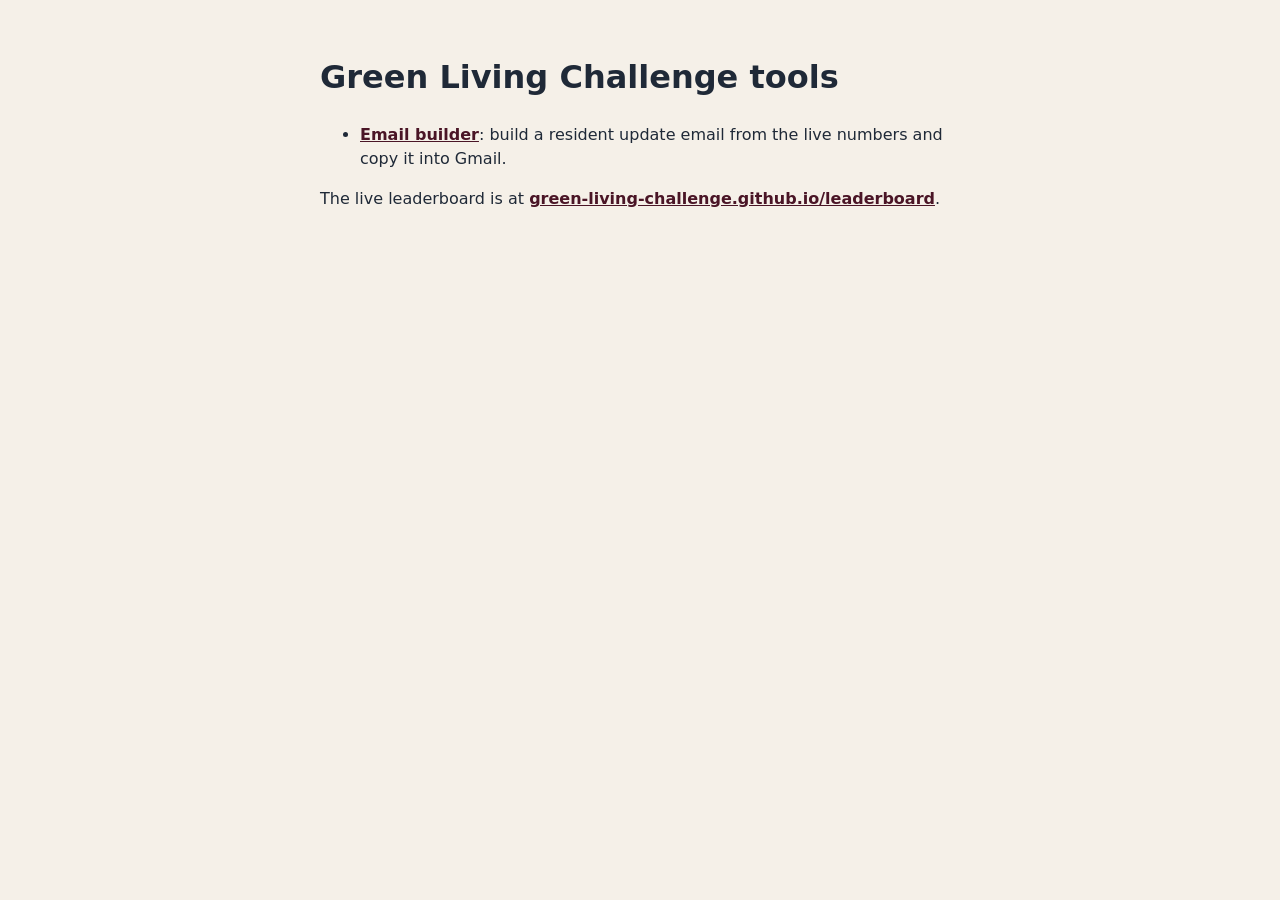
==== index.html @ 9b8f5ea7 "Email builder: first version" ====
<!DOCTYPE html>
<html lang="en">
<head>
  <meta charset="utf-8">
  <meta name="viewport" content="width=device-width, initial-scale=1">
  <meta name="robots" content="noindex, nofollow">
  <title>GLC tools</title>
  <style>
    body { margin: 0; padding: 32px 16px; background: #F5F0E8; color: #1F2937; font: 16px/1.5 system-ui, -apple-system, "Segoe UI", Roboto, Arial, sans-serif; }
    main { max-width: 640px; margin: 0 auto; }
    a { color: #4A1526; font-weight: 600; }
  </style>
</head>
<body>
  <main>
    <h1>Green Living Challenge tools</h1>
    <ul>
      <li><a href="email/">Email builder</a>: build a resident update email from the live numbers and copy it into Gmail.</li>
    </ul>
    <p>The live leaderboard is at <a href="https://green-living-challenge.github.io/leaderboard/">green-living-challenge.github.io/leaderboard</a>.</p>
  </main>
</body>
</html>
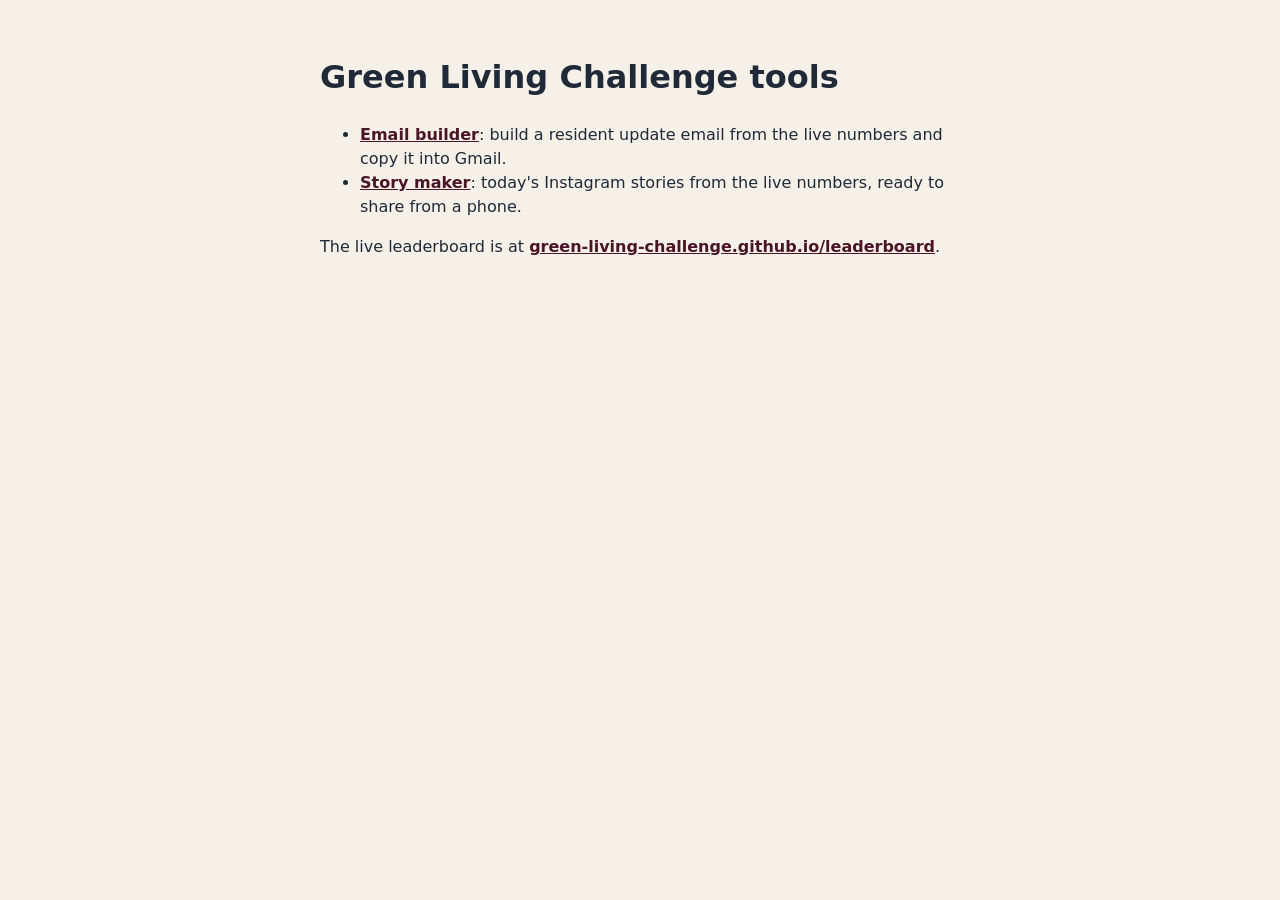
==== commit 0cca0d5f: "Story maker: first version" ====
--- a/index.html
+++ b/index.html
@@ -16,6 +16,7 @@
     <h1>Green Living Challenge tools</h1>
     <ul>
       <li><a href="email/">Email builder</a>: build a resident update email from the live numbers and copy it into Gmail.</li>
+      <li><a href="story/">Story maker</a>: today's Instagram stories from the live numbers, ready to share from a phone.</li>
     </ul>
     <p>The live leaderboard is at <a href="https://green-living-challenge.github.io/leaderboard/">green-living-challenge.github.io/leaderboard</a>.</p>
   </main>
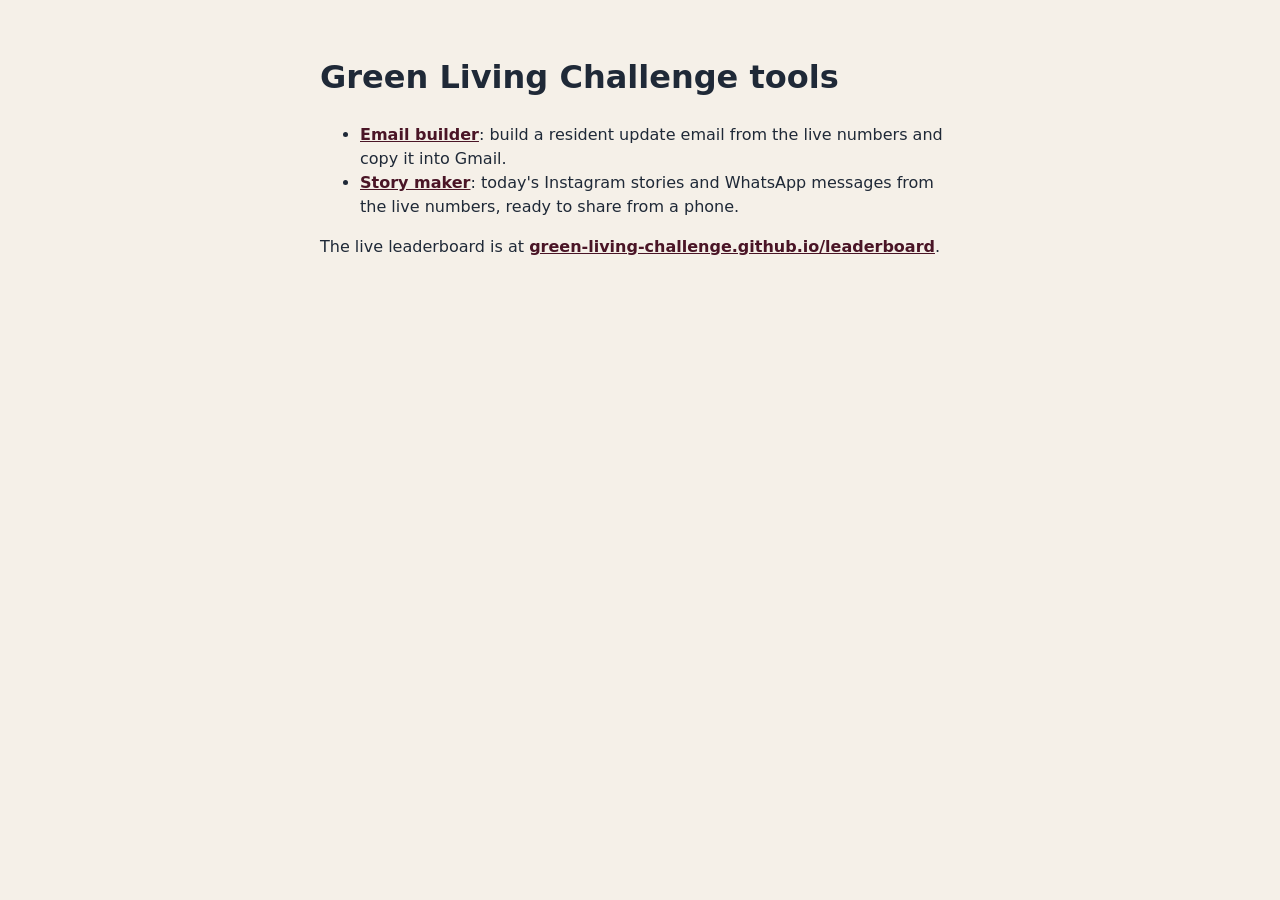
==== commit 635c4866: "Story maker: WhatsApp tab with today's messages and the picture of the day" ====
--- a/index.html
+++ b/index.html
@@ -16,7 +16,7 @@
     <h1>Green Living Challenge tools</h1>
     <ul>
       <li><a href="email/">Email builder</a>: build a resident update email from the live numbers and copy it into Gmail.</li>
-      <li><a href="story/">Story maker</a>: today's Instagram stories from the live numbers, ready to share from a phone.</li>
+      <li><a href="story/">Story maker</a>: today's Instagram stories and WhatsApp messages from the live numbers, ready to share from a phone.</li>
     </ul>
     <p>The live leaderboard is at <a href="https://green-living-challenge.github.io/leaderboard/">green-living-challenge.github.io/leaderboard</a>.</p>
   </main>
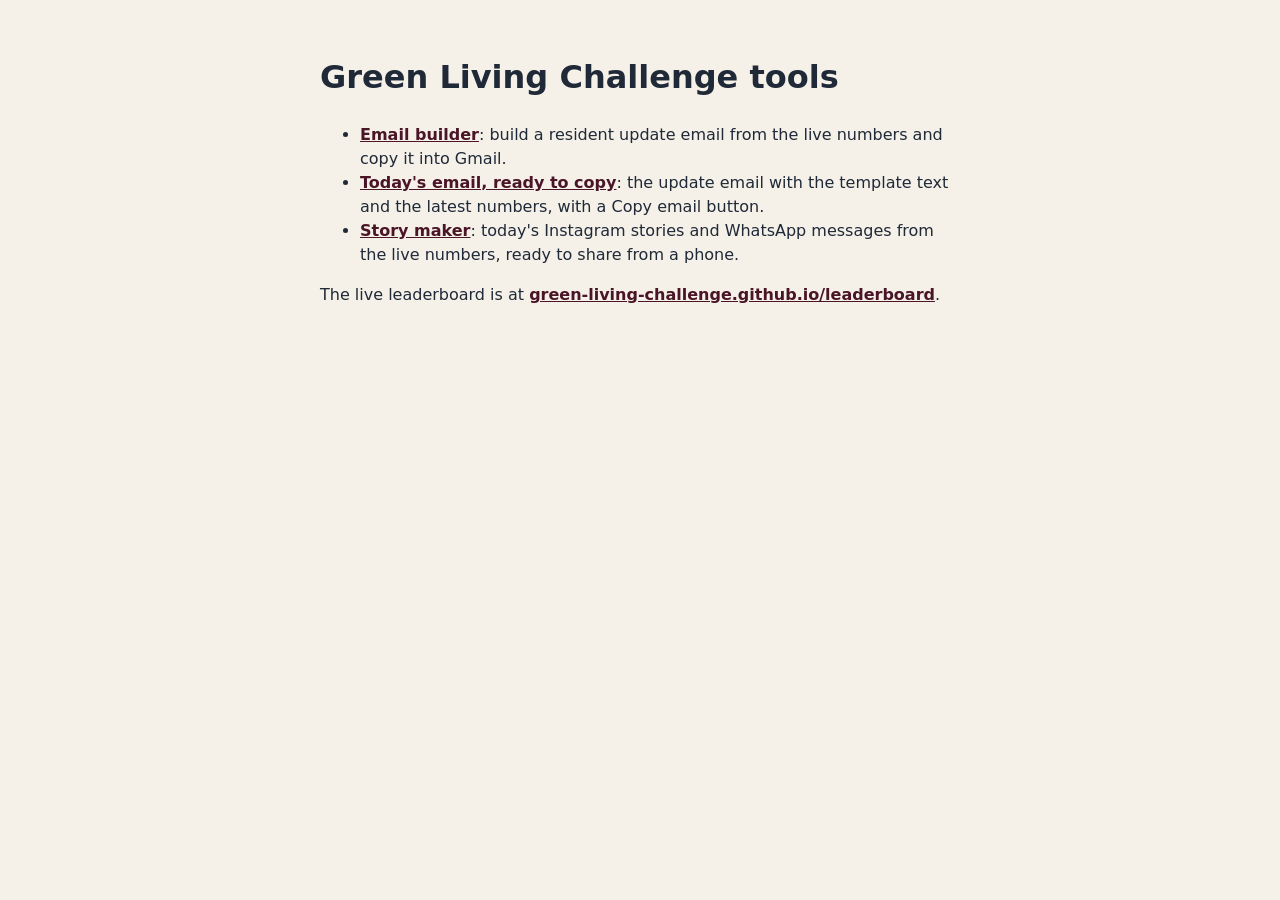
==== commit d01e8d16: "Email builder: My page block, email tag on hub links, the view page and share links" ====
--- a/index.html
+++ b/index.html
@@ -16,6 +16,7 @@
     <h1>Green Living Challenge tools</h1>
     <ul>
       <li><a href="email/">Email builder</a>: build a resident update email from the live numbers and copy it into Gmail.</li>
+      <li><a href="email/view/">Today's email, ready to copy</a>: the update email with the template text and the latest numbers, with a Copy email button.</li>
       <li><a href="story/">Story maker</a>: today's Instagram stories and WhatsApp messages from the live numbers, ready to share from a phone.</li>
     </ul>
     <p>The live leaderboard is at <a href="https://green-living-challenge.github.io/leaderboard/">green-living-challenge.github.io/leaderboard</a>.</p>
